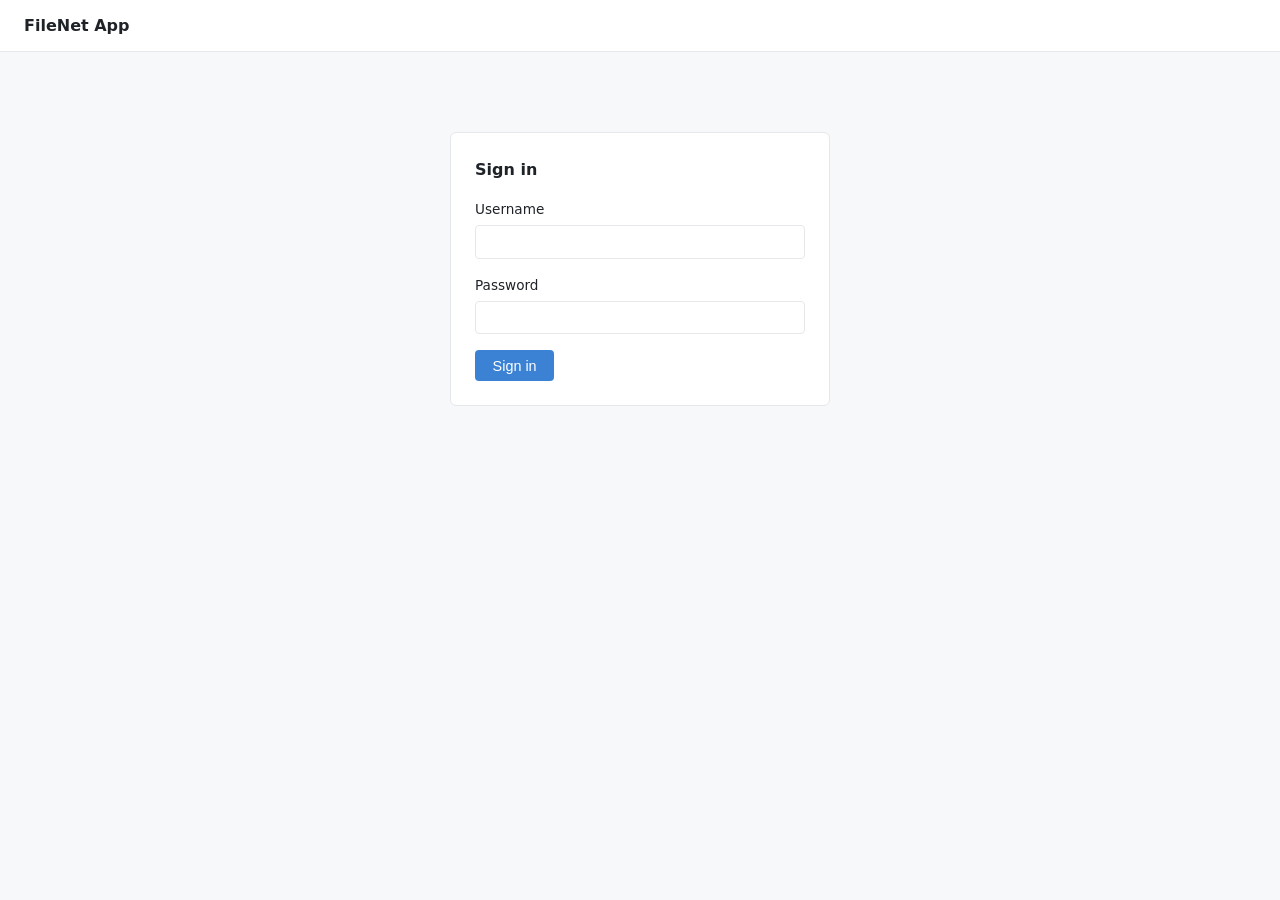
==== src/main/webapp/index.html @ 6d340b6d "added service interface" ====
<!DOCTYPE html>
<html lang="en">
<head>
  <meta charset="UTF-8"/>
  <meta name="viewport" content="width=device-width, initial-scale=1.0"/>
  <title>FileNet App</title>
  <style>
    *, *::before, *::after { box-sizing: border-box; margin: 0; padding: 0; }

    body {
      font-family: -apple-system, "Segoe UI", system-ui, sans-serif;
      font-size: 15px;
      line-height: 1.6;
      background: #f7f8fa;
      color: #1f2328;
    }

    /* ── Layout ── */
    #app { min-height: 100vh; display: flex; flex-direction: column; }

    header {
      background: #fff;
      border-bottom: 1px solid #e5e7eb;
      padding: 0 1.5rem;
      height: 52px;
      display: flex;
      align-items: center;
      justify-content: space-between;
    }
    header h1 { font-size: 1rem; font-weight: 600; }
    header #user-info { font-size: 0.85rem; color: #57606a; }

    main { flex: 1; max-width: 1200px; width: 100%; margin: 2rem auto; padding: 0 1rem; }

    /* ── Views ── */
    .view { display: none; }
    .view.active { display: block; }

    /* ── Card grid – 3 columns, wraps automatically ── */
    /*
     * HOW TO ADD A NEW CARD:
     *   1. Add a <div class="card"> ... </div> inside #view-app .card-grid
     *   2. Add its JS in the matching "── Card: <Name> ──" section below
     * Cards flow left-to-right, wrapping every 3 columns automatically.
     */
    .card-grid {
      display: grid;
      grid-template-columns: repeat(3, 1fr);
      gap: 1.5rem;
      align-items: start;
    }

    /* ── Cards ── */
    .card {
      background: #fff;
      border: 1px solid #e5e7eb;
      border-radius: 6px;
      padding: 1.5rem;
    }
    .card h2 { font-size: 1rem; margin-bottom: 1rem; }

    /* ── Forms ── */
    .form-group { margin-bottom: 1rem; }
    label { display: block; font-size: 0.85rem; font-weight: 500; margin-bottom: .3rem; }
    input[type=text], input[type=password] {
      width: 100%;
      padding: .45rem .65rem;
      border: 1px solid #e5e7eb;
      border-radius: 4px;
      font-size: 0.95rem;
    }
    input:focus { outline: 2px solid #3b82d4; border-color: transparent; }

    button {
      padding: .45rem 1.1rem;
      background: #3b82d4;
      color: #fff;
      border: none;
      border-radius: 4px;
      font-size: 0.9rem;
      cursor: pointer;
    }
    button:hover { background: #2563ab; }
    button.secondary { background: #fff; color: #3b82d4; border: 1px solid #3b82d4; }
    button.secondary:hover { background: #f0f6ff; }

    /* ── Notifications ── */
    .alert {
      padding: .6rem 1rem;
      border-radius: 4px;
      margin-bottom: 1rem;
      font-size: 0.9rem;
    }
    .alert-error   { background: #fee2e2; color: #991b1b; border: 1px solid #fca5a5; }
    .alert-success { background: #d1fae5; color: #065f46; border: 1px solid #6ee7b7; }
    .hidden { display: none !important; }

    /* ── Table ── */
    table { width: 100%; border-collapse: collapse; font-size: 0.9rem; }
    th, td { text-align: left; padding: .5rem .75rem; border-bottom: 1px solid #e5e7eb; }
    th { font-weight: 600; background: #f7f8fa; }
    tr:last-child td { border-bottom: none; }

    /* ── Spinner ── */
    .spinner {
      display: inline-block;
      width: 16px; height: 16px;
      border: 2px solid #e5e7eb;
      border-top-color: #3b82d4;
      border-radius: 50%;
      animation: spin .7s linear infinite;
      vertical-align: middle;
      margin-right: .4rem;
    }
    @keyframes spin { to { transform: rotate(360deg); } }

    #logout-btn { background: none; color: #57606a; border: none; font-size: 0.85rem; cursor: pointer; }
    #logout-btn:hover { color: #1f2328; }
  </style>
</head>
<body>
<div id="app">
  <header>
    <h1>FileNet App</h1>
    <span id="user-info" class="hidden">
      <span id="user-name"></span>
      &nbsp;|&nbsp;
      <button id="logout-btn">Log out</button>
    </span>
  </header>

  <main>
    <!-- ── Login view ── -->
    <div id="view-login" class="view active">
      <div class="card" style="max-width:380px;margin:3rem auto;">
        <h2>Sign in</h2>
        <div id="login-alert" class="alert alert-error hidden"></div>
        <form id="login-form" novalidate>
          <div class="form-group">
            <label for="username">Username</label>
            <input id="username" type="text" autocomplete="username" required/>
          </div>
          <div class="form-group">
            <label for="password">Password</label>
            <input id="password" type="password" autocomplete="current-password" required/>
          </div>
          <button type="submit" id="login-btn">Sign in</button>
        </form>
      </div>
    </div>

    <!-- ── App view (shown after login) ── -->
    <!--
      ADD A NEW CARD: insert a <div class="card"> block inside .card-grid below,
      then add its JS in the matching section at the bottom of the <script> block.
    -->
    <div id="view-app" class="view">
      <div class="card-grid">

        <!-- ── Card: GraphQL Query ── -->
        <div class="card">
          <h2>GraphQL Query</h2>
          <div class="form-group">
            <label for="gql-query">Query</label>
            <textarea id="gql-query" rows="4"
                      style="width:100%;font-family:monospace;font-size:0.85rem;
                             padding:.45rem;border:1px solid #e5e7eb;border-radius:4px;">
{ domain { objectStores { objectStores { symbolicName } }} }
            </textarea>
          </div>
          <button id="gql-run-btn">Run</button>
          <pre id="gql-result"
               style="margin-top:1rem;background:#f7f8fa;padding:.75rem;
                      border:1px solid #e5e7eb;border-radius:4px;
                      font-size:0.82rem;overflow:auto;min-height:3rem;"></pre>
        </div>

        <div class="card">
            <h2>Connection Test</h2>
          <button id="card1-btn">Load</button>
          <div id="card1-spinner" class="hidden" style="margin-top:.75rem;">
            <span class="spinner"></span> Loading…
          </div>
          <div id="card1-container" style="margin-top:1rem;"></div>
          </div>

              <div class="card">
            <h2>List Folders</h2>
          <button id="card2-btn">Load</button>
          <div id="card2-spinner" class="hidden" style="margin-top:.75rem;">
            <span class="spinner"></span> Loading…
          </div>
          <div id="card2-container" style="margin-top:1rem;"></div>
          </div>

              <div class="card">
            <h2>List Document Classes</h2>
          <button id="card3-btn">Load</button>
          <div id="card3-spinner" class="hidden" style="margin-top:.75rem;">
            <span class="spinner"></span> Loading…
          </div>
          <div id="card3-container" style="margin-top:1rem;"></div>
          </div>


          <!-- ── Card: Documents (REST) ── -->
        <div class="card">
          <h2>Documents <small style="font-weight:400;color:#57606a;font-size:0.8rem;">(via REST)</small></h2>
          <button id="load-docs-btn">Load</button>
          <div id="docs-spinner" class="hidden" style="margin-top:.75rem;">
            <span class="spinner"></span> Loading…
          </div>
          <div id="docs-container" style="margin-top:1rem;"></div>
        </div>


        <!-- ── Card: <New card here> ──
          <div class="card">
            <h2>My New Section</h2>
            ...content...
          </div>
        ── -->

      </div><!-- /card-grid -->
    </div><!-- /view-app -->
  </main>
</div>

<script>
// ═══════════════════════════════════════════════════════════════════
//  Configuration – adjust to your environment
// ═══════════════════════════════════════════════════════════════════
const CONFIG = {
  loginUrl:     '/api/auth/login',   // POST – returns { appToken, accessToken }
  documentsUrl: '/api/documents',    // GET  – secured with appToken
  graphqlUrl:   '/api/graphql',       // proxied server-side – no CORS
  connectionTestUrl: '/api/connectiontest',
  listfoldersUrl: '/api/listfolders',
  listdocumentclassesUrl: '/api/listdocumentclasses'
};

// ═══════════════════════════════════════════════════════════════════
//  Session helpers
// ═══════════════════════════════════════════════════════════════════
const session = {
  appToken:    null,
  accessToken: null,
  username:    null,

  save(data) {
    this.appToken    = data.appToken;
    this.accessToken = data.accessToken;
    this.username    = data.username;
    sessionStorage.setItem('session', JSON.stringify(data));
  },
  load() {
    const raw = sessionStorage.getItem('session');
    if (raw) {
      const d = JSON.parse(raw);
      this.appToken    = d.appToken;
      this.accessToken = d.accessToken;
      this.username    = d.username;
      return true;
    }
    return false;
  },
  clear() {
    this.appToken = this.accessToken = this.username = null;
    sessionStorage.removeItem('session');
  }
};

// ═══════════════════════════════════════════════════════════════════
//  View routing
// ═══════════════════════════════════════════════════════════════════
function showView(name) {
  document.querySelectorAll('.view').forEach(v => v.classList.remove('active'));
  document.getElementById('view-' + name).classList.add('active');
}

// ═══════════════════════════════════════════════════════════════════
//  Login
// ═══════════════════════════════════════════════════════════════════
document.getElementById('login-form').addEventListener('submit', async (e) => {
  e.preventDefault();
  const username = document.getElementById('username').value.trim();
  const password = document.getElementById('password').value;
  const alert    = document.getElementById('login-alert');
  alert.classList.add('hidden');

  if (!username || !password) {
    showAlert(alert, 'Username and password are required.');
    return;
  }

  const btn = document.getElementById('login-btn');
  btn.disabled = true;
  btn.textContent = 'Signing in…';

  try {
    const res = await fetch(CONFIG.loginUrl, {
      method: 'POST',
      headers: { 'Content-Type': 'application/json' },
      body: JSON.stringify({ username, password })
    });

    if (!res.ok) {
      const err = await res.json().catch(() => ({}));
      throw new Error(err.error || `HTTP ${res.status}`);
    }

    const data = await res.json();
    session.save({ ...data, username });
    enterApp();
  } catch (err) {
    showAlert(alert, err.message);
  } finally {
    btn.disabled = false;
    btn.textContent = 'Sign in';
  }
});

function enterApp() {
  document.getElementById('user-name').textContent = session.username;
  document.getElementById('user-info').classList.remove('hidden');
  showView('app');
}

document.getElementById('logout-btn').addEventListener('click', () => {
  session.clear();
  document.getElementById('user-info').classList.add('hidden');
  document.getElementById('username').value = '';
  document.getElementById('password').value = '';
  showView('login');
});

// ═══════════════════════════════════════════════════════════════════
//  Card: GraphQL Query
// ═══════════════════════════════════════════════════════════════════
document.getElementById('gql-run-btn').addEventListener('click', async () => {
  const query  = document.getElementById('gql-query').value.trim();
  const result = document.getElementById('gql-result');
  result.textContent = 'Running…';

  try {
    const res = await fetch(CONFIG.graphqlUrl, {
      method: 'POST',
      headers: {
        'Content-Type': 'application/json',
        'Authorization': 'Bearer ' + session.appToken   // validated by BearerTokenFilter
      },
      body: JSON.stringify({ query })
    });
    const json = await res.json();
    result.textContent = JSON.stringify(json, null, 2);
  } catch (err) {
    result.textContent = 'Error: ' + err.message;
  }
});

// ═══════════════════════════════════════════════════════════════════
//  Card: Documents (REST)
// ═══════════════════════════════════════════════════════════════════
document.getElementById('load-docs-btn').addEventListener('click', async () => {
  const spinner   = document.getElementById('docs-spinner');
  const container = document.getElementById('docs-container');
  spinner.classList.remove('hidden');
  container.innerHTML = '';

  try {
    const res = await fetch(CONFIG.documentsUrl, {
      headers: { 'Authorization': 'Bearer ' + session.appToken }
    });
    if (!res.ok) throw new Error(`HTTP ${res.status}`);
    const data = await res.json();
    const docs  = data.documents ?? [];

    if (docs.length === 0) {
      container.innerHTML = '<p style="color:#57606a;font-size:0.9rem;">No documents found.</p>';
    } else {
      const rows = docs.map(d => `<tr><td>${esc(d.id)}</td><td>${esc(d.name)}</td></tr>`).join('');
      container.innerHTML =
        `<table><thead><tr><th>ID</th><th>Name</th></tr></thead><tbody>${rows}</tbody></table>`;
    }
  } catch (err) {
    container.innerHTML = `<div class="alert alert-error">${esc(err.message)}</div>`;
  } finally {
    spinner.classList.add('hidden');
  }
});


// ═══════════════════════════════════════════════════════════════════
//  Card: Connection Test (REST)
// ═══════════════════════════════════════════════════════════════════
document.getElementById('card1-btn').addEventListener('click', async () => {
  const spinner   = document.getElementById('card1-spinner');
  const container = document.getElementById('card1-container');
  spinner.classList.remove('hidden');
  container.innerHTML = '';

  try {
    const res = await fetch(CONFIG.connectionTestUrl, {
      headers: { 'Authorization': 'Bearer ' + session.appToken }
    });
    if (!res.ok) throw new Error(`HTTP ${res.status}`);
    const data = await res.text();

      container.innerHTML = `<pre>${data}</pre>`;
        
  } catch (err) {
    container.innerHTML = `<div class="alert alert-error">${esc(err.message)}</div>`;
  } finally {
    spinner.classList.add('hidden');
  }
});


// ═══════════════════════════════════════════════════════════════════
//  Card: List Folders (REST)
// ═══════════════════════════════════════════════════════════════════
document.getElementById('card2-btn').addEventListener('click', async () => {
  const spinner   = document.getElementById('card2-spinner');
  const container = document.getElementById('card2-container');
  spinner.classList.remove('hidden');
  container.innerHTML = '';

  try {
    const res = await fetch(CONFIG.listfoldersUrl, {
      headers: { 'Authorization': 'Bearer ' + session.appToken }
    });
    if (!res.ok) throw new Error(`HTTP ${res.status}`);
    const data = await res.text();

      container.innerHTML = `<pre>${data}</pre>`;
        
  } catch (err) {
    container.innerHTML = `<div class="alert alert-error">${esc(err.message)}</div>`;
  } finally {
    spinner.classList.add('hidden');
  }
});


// ═══════════════════════════════════════════════════════════════════
//  Card: List Document Classes (REST)
// ═══════════════════════════════════════════════════════════════════
document.getElementById('card3-btn').addEventListener('click', async () => {
  const spinner   = document.getElementById('card3-spinner');
  const container = document.getElementById('card3-container');
  spinner.classList.remove('hidden');
  container.innerHTML = '';

  try {
    const res = await fetch(CONFIG.listdocumentclassesUrl, {
      headers: { 'Authorization': 'Bearer ' + session.appToken }
    });
    if (!res.ok) throw new Error(`HTTP ${res.status}`);
    const data = await res.text();

      container.innerHTML = `<pre>${data}</pre>`;
        
  } catch (err) {
    container.innerHTML = `<div class="alert alert-error">${esc(err.message)}</div>`;
  } finally {
    spinner.classList.add('hidden');
  }
});

// ═══════════════════════════════════════════════════════════════════
//  Card: <New card JS goes here>
//  document.getElementById('my-btn').addEventListener('click', async () => { ... });
// ═══════════════════════════════════════════════════════════════════

// ═══════════════════════════════════════════════════════════════════
//  Helpers
// ═══════════════════════════════════════════════════════════════════
function showAlert(el, msg) {
  el.textContent = msg;
  el.classList.remove('hidden');
}

function esc(str) {
  return String(str)
    .replace(/&/g,'&amp;').replace(/</g,'&lt;')
    .replace(/>/g,'&gt;').replace(/"/g,'&quot;');
}

// ── Restore session on page load ──────────────────────────────────
if (session.load()) {
  enterApp();
}
</script>
</body>
</html>
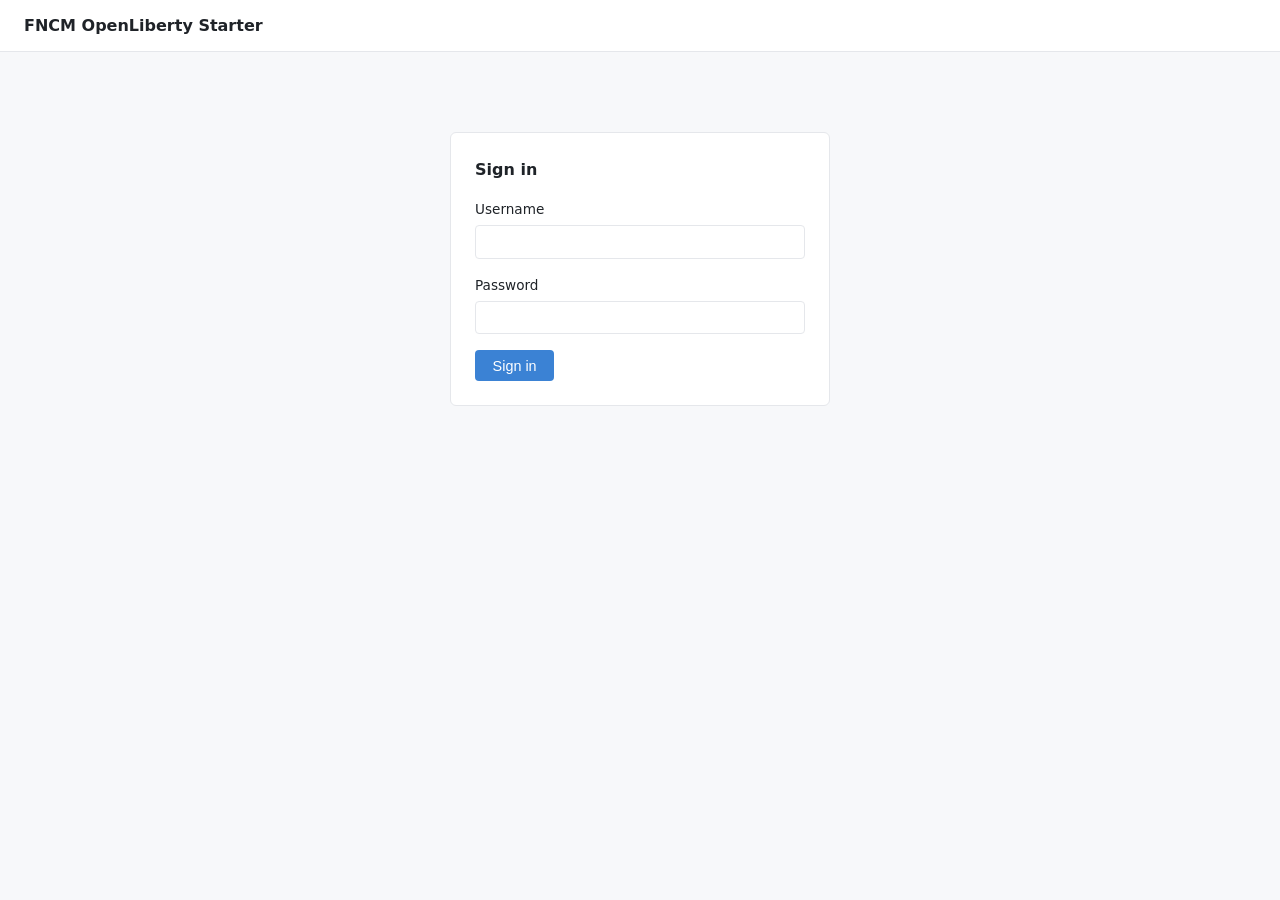
==== commit 0f32de0b: "added header component" ====
--- a/src/main/webapp/index.html
+++ b/src/main/webapp/index.html
@@ -4,130 +4,11 @@
   <meta charset="UTF-8"/>
   <meta name="viewport" content="width=device-width, initial-scale=1.0"/>
   <title>FileNet App</title>
-  <style>
-    *, *::before, *::after { box-sizing: border-box; margin: 0; padding: 0; }
-
-    body {
-      font-family: -apple-system, "Segoe UI", system-ui, sans-serif;
-      font-size: 15px;
-      line-height: 1.6;
-      background: #f7f8fa;
-      color: #1f2328;
-    }
-
-    /* ── Layout ── */
-    #app { min-height: 100vh; display: flex; flex-direction: column; }
-
-    header {
-      background: #fff;
-      border-bottom: 1px solid #e5e7eb;
-      padding: 0 1.5rem;
-      height: 52px;
-      display: flex;
-      align-items: center;
-      justify-content: space-between;
-    }
-    header h1 { font-size: 1rem; font-weight: 600; }
-    header #user-info { font-size: 0.85rem; color: #57606a; }
-
-    main { flex: 1; max-width: 1200px; width: 100%; margin: 2rem auto; padding: 0 1rem; }
-
-    /* ── Views ── */
-    .view { display: none; }
-    .view.active { display: block; }
-
-    /* ── Card grid – 3 columns, wraps automatically ── */
-    /*
-     * HOW TO ADD A NEW CARD:
-     *   1. Add a <div class="card"> ... </div> inside #view-app .card-grid
-     *   2. Add its JS in the matching "── Card: <Name> ──" section below
-     * Cards flow left-to-right, wrapping every 3 columns automatically.
-     */
-    .card-grid {
-      display: grid;
-      grid-template-columns: repeat(3, 1fr);
-      gap: 1.5rem;
-      align-items: start;
-    }
-
-    /* ── Cards ── */
-    .card {
-      background: #fff;
-      border: 1px solid #e5e7eb;
-      border-radius: 6px;
-      padding: 1.5rem;
-    }
-    .card h2 { font-size: 1rem; margin-bottom: 1rem; }
-
-    /* ── Forms ── */
-    .form-group { margin-bottom: 1rem; }
-    label { display: block; font-size: 0.85rem; font-weight: 500; margin-bottom: .3rem; }
-    input[type=text], input[type=password] {
-      width: 100%;
-      padding: .45rem .65rem;
-      border: 1px solid #e5e7eb;
-      border-radius: 4px;
-      font-size: 0.95rem;
-    }
-    input:focus { outline: 2px solid #3b82d4; border-color: transparent; }
-
-    button {
-      padding: .45rem 1.1rem;
-      background: #3b82d4;
-      color: #fff;
-      border: none;
-      border-radius: 4px;
-      font-size: 0.9rem;
-      cursor: pointer;
-    }
-    button:hover { background: #2563ab; }
-    button.secondary { background: #fff; color: #3b82d4; border: 1px solid #3b82d4; }
-    button.secondary:hover { background: #f0f6ff; }
-
-    /* ── Notifications ── */
-    .alert {
-      padding: .6rem 1rem;
-      border-radius: 4px;
-      margin-bottom: 1rem;
-      font-size: 0.9rem;
-    }
-    .alert-error   { background: #fee2e2; color: #991b1b; border: 1px solid #fca5a5; }
-    .alert-success { background: #d1fae5; color: #065f46; border: 1px solid #6ee7b7; }
-    .hidden { display: none !important; }
-
-    /* ── Table ── */
-    table { width: 100%; border-collapse: collapse; font-size: 0.9rem; }
-    th, td { text-align: left; padding: .5rem .75rem; border-bottom: 1px solid #e5e7eb; }
-    th { font-weight: 600; background: #f7f8fa; }
-    tr:last-child td { border-bottom: none; }
-
-    /* ── Spinner ── */
-    .spinner {
-      display: inline-block;
-      width: 16px; height: 16px;
-      border: 2px solid #e5e7eb;
-      border-top-color: #3b82d4;
-      border-radius: 50%;
-      animation: spin .7s linear infinite;
-      vertical-align: middle;
-      margin-right: .4rem;
-    }
-    @keyframes spin { to { transform: rotate(360deg); } }
-
-    #logout-btn { background: none; color: #57606a; border: none; font-size: 0.85rem; cursor: pointer; }
-    #logout-btn:hover { color: #1f2328; }
-  </style>
+  <link rel="stylesheet" href="css/app.css"/>
 </head>
 <body>
 <div id="app">
-  <header>
-    <h1>FileNet App</h1>
-    <span id="user-info" class="hidden">
-      <span id="user-name"></span>
-      &nbsp;|&nbsp;
-      <button id="logout-btn">Log out</button>
-    </span>
-  </header>
+  <app-header app-name="FNCM OpenLiberty Starter"></app-header>
 
   <main>
     <!-- ── Login view ── -->
@@ -151,345 +32,19 @@
 
     <!-- ── App view (shown after login) ── -->
     <!--
-      ADD A NEW CARD: insert a <div class="card"> block inside .card-grid below,
-      then add its JS in the matching section at the bottom of the <script> block.
+      HOW TO ADD A NEW CARD:
+        1. Copy js/cards/_template.js → js/cards/myFeature.js
+        2. Add one import line in js/main.js — that's it.
+      index.html does not need to be changed.
     -->
     <div id="view-app" class="view">
       <div class="card-grid">
-
-        <!-- ── Card: GraphQL Query ── -->
-        <div class="card">
-          <h2>GraphQL Query</h2>
-          <div class="form-group">
-            <label for="gql-query">Query</label>
-            <textarea id="gql-query" rows="4"
-                      style="width:100%;font-family:monospace;font-size:0.85rem;
-                             padding:.45rem;border:1px solid #e5e7eb;border-radius:4px;">
-{ domain { objectStores { objectStores { symbolicName } }} }
-            </textarea>
-          </div>
-          <button id="gql-run-btn">Run</button>
-          <pre id="gql-result"
-               style="margin-top:1rem;background:#f7f8fa;padding:.75rem;
-                      border:1px solid #e5e7eb;border-radius:4px;
-                      font-size:0.82rem;overflow:auto;min-height:3rem;"></pre>
-        </div>
-
-        <div class="card">
-            <h2>Connection Test</h2>
-          <button id="card1-btn">Load</button>
-          <div id="card1-spinner" class="hidden" style="margin-top:.75rem;">
-            <span class="spinner"></span> Loading…
-          </div>
-          <div id="card1-container" style="margin-top:1rem;"></div>
-          </div>
-
-              <div class="card">
-            <h2>List Folders</h2>
-          <button id="card2-btn">Load</button>
-          <div id="card2-spinner" class="hidden" style="margin-top:.75rem;">
-            <span class="spinner"></span> Loading…
-          </div>
-          <div id="card2-container" style="margin-top:1rem;"></div>
-          </div>
-
-              <div class="card">
-            <h2>List Document Classes</h2>
-          <button id="card3-btn">Load</button>
-          <div id="card3-spinner" class="hidden" style="margin-top:.75rem;">
-            <span class="spinner"></span> Loading…
-          </div>
-          <div id="card3-container" style="margin-top:1rem;"></div>
-          </div>
-
-
-          <!-- ── Card: Documents (REST) ── -->
-        <div class="card">
-          <h2>Documents <small style="font-weight:400;color:#57606a;font-size:0.8rem;">(via REST)</small></h2>
-          <button id="load-docs-btn">Load</button>
-          <div id="docs-spinner" class="hidden" style="margin-top:.75rem;">
-            <span class="spinner"></span> Loading…
-          </div>
-          <div id="docs-container" style="margin-top:1rem;"></div>
-        </div>
-
-
-        <!-- ── Card: <New card here> ──
-          <div class="card">
-            <h2>My New Section</h2>
-            ...content...
-          </div>
-        ── -->
-
+        <!-- cards are injected here by js/cards/registry.js at runtime -->
       </div><!-- /card-grid -->
     </div><!-- /view-app -->
   </main>
 </div>
 
-<script>
-// ═══════════════════════════════════════════════════════════════════
-//  Configuration – adjust to your environment
-// ═══════════════════════════════════════════════════════════════════
-const CONFIG = {
-  loginUrl:     '/api/auth/login',   // POST – returns { appToken, accessToken }
-  documentsUrl: '/api/documents',    // GET  – secured with appToken
-  graphqlUrl:   '/api/graphql',       // proxied server-side – no CORS
-  connectionTestUrl: '/api/connectiontest',
-  listfoldersUrl: '/api/listfolders',
-  listdocumentclassesUrl: '/api/listdocumentclasses'
-};
-
-// ═══════════════════════════════════════════════════════════════════
-//  Session helpers
-// ═══════════════════════════════════════════════════════════════════
-const session = {
-  appToken:    null,
-  accessToken: null,
-  username:    null,
-
-  save(data) {
-    this.appToken    = data.appToken;
-    this.accessToken = data.accessToken;
-    this.username    = data.username;
-    sessionStorage.setItem('session', JSON.stringify(data));
-  },
-  load() {
-    const raw = sessionStorage.getItem('session');
-    if (raw) {
-      const d = JSON.parse(raw);
-      this.appToken    = d.appToken;
-      this.accessToken = d.accessToken;
-      this.username    = d.username;
-      return true;
-    }
-    return false;
-  },
-  clear() {
-    this.appToken = this.accessToken = this.username = null;
-    sessionStorage.removeItem('session');
-  }
-};
-
-// ═══════════════════════════════════════════════════════════════════
-//  View routing
-// ═══════════════════════════════════════════════════════════════════
-function showView(name) {
-  document.querySelectorAll('.view').forEach(v => v.classList.remove('active'));
-  document.getElementById('view-' + name).classList.add('active');
-}
-
-// ═══════════════════════════════════════════════════════════════════
-//  Login
-// ═══════════════════════════════════════════════════════════════════
-document.getElementById('login-form').addEventListener('submit', async (e) => {
-  e.preventDefault();
-  const username = document.getElementById('username').value.trim();
-  const password = document.getElementById('password').value;
-  const alert    = document.getElementById('login-alert');
-  alert.classList.add('hidden');
-
-  if (!username || !password) {
-    showAlert(alert, 'Username and password are required.');
-    return;
-  }
-
-  const btn = document.getElementById('login-btn');
-  btn.disabled = true;
-  btn.textContent = 'Signing in…';
-
-  try {
-    const res = await fetch(CONFIG.loginUrl, {
-      method: 'POST',
-      headers: { 'Content-Type': 'application/json' },
-      body: JSON.stringify({ username, password })
-    });
-
-    if (!res.ok) {
-      const err = await res.json().catch(() => ({}));
-      throw new Error(err.error || `HTTP ${res.status}`);
-    }
-
-    const data = await res.json();
-    session.save({ ...data, username });
-    enterApp();
-  } catch (err) {
-    showAlert(alert, err.message);
-  } finally {
-    btn.disabled = false;
-    btn.textContent = 'Sign in';
-  }
-});
-
-function enterApp() {
-  document.getElementById('user-name').textContent = session.username;
-  document.getElementById('user-info').classList.remove('hidden');
-  showView('app');
-}
-
-document.getElementById('logout-btn').addEventListener('click', () => {
-  session.clear();
-  document.getElementById('user-info').classList.add('hidden');
-  document.getElementById('username').value = '';
-  document.getElementById('password').value = '';
-  showView('login');
-});
-
-// ═══════════════════════════════════════════════════════════════════
-//  Card: GraphQL Query
-// ═══════════════════════════════════════════════════════════════════
-document.getElementById('gql-run-btn').addEventListener('click', async () => {
-  const query  = document.getElementById('gql-query').value.trim();
-  const result = document.getElementById('gql-result');
-  result.textContent = 'Running…';
-
-  try {
-    const res = await fetch(CONFIG.graphqlUrl, {
-      method: 'POST',
-      headers: {
-        'Content-Type': 'application/json',
-        'Authorization': 'Bearer ' + session.appToken   // validated by BearerTokenFilter
-      },
-      body: JSON.stringify({ query })
-    });
-    const json = await res.json();
-    result.textContent = JSON.stringify(json, null, 2);
-  } catch (err) {
-    result.textContent = 'Error: ' + err.message;
-  }
-});
-
-// ═══════════════════════════════════════════════════════════════════
-//  Card: Documents (REST)
-// ═══════════════════════════════════════════════════════════════════
-document.getElementById('load-docs-btn').addEventListener('click', async () => {
-  const spinner   = document.getElementById('docs-spinner');
-  const container = document.getElementById('docs-container');
-  spinner.classList.remove('hidden');
-  container.innerHTML = '';
-
-  try {
-    const res = await fetch(CONFIG.documentsUrl, {
-      headers: { 'Authorization': 'Bearer ' + session.appToken }
-    });
-    if (!res.ok) throw new Error(`HTTP ${res.status}`);
-    const data = await res.json();
-    const docs  = data.documents ?? [];
-
-    if (docs.length === 0) {
-      container.innerHTML = '<p style="color:#57606a;font-size:0.9rem;">No documents found.</p>';
-    } else {
-      const rows = docs.map(d => `<tr><td>${esc(d.id)}</td><td>${esc(d.name)}</td></tr>`).join('');
-      container.innerHTML =
-        `<table><thead><tr><th>ID</th><th>Name</th></tr></thead><tbody>${rows}</tbody></table>`;
-    }
-  } catch (err) {
-    container.innerHTML = `<div class="alert alert-error">${esc(err.message)}</div>`;
-  } finally {
-    spinner.classList.add('hidden');
-  }
-});
-
-
-// ═══════════════════════════════════════════════════════════════════
-//  Card: Connection Test (REST)
-// ═══════════════════════════════════════════════════════════════════
-document.getElementById('card1-btn').addEventListener('click', async () => {
-  const spinner   = document.getElementById('card1-spinner');
-  const container = document.getElementById('card1-container');
-  spinner.classList.remove('hidden');
-  container.innerHTML = '';
-
-  try {
-    const res = await fetch(CONFIG.connectionTestUrl, {
-      headers: { 'Authorization': 'Bearer ' + session.appToken }
-    });
-    if (!res.ok) throw new Error(`HTTP ${res.status}`);
-    const data = await res.text();
-
-      container.innerHTML = `<pre>${data}</pre>`;
-        
-  } catch (err) {
-    container.innerHTML = `<div class="alert alert-error">${esc(err.message)}</div>`;
-  } finally {
-    spinner.classList.add('hidden');
-  }
-});
-
-
-// ═══════════════════════════════════════════════════════════════════
-//  Card: List Folders (REST)
-// ═══════════════════════════════════════════════════════════════════
-document.getElementById('card2-btn').addEventListener('click', async () => {
-  const spinner   = document.getElementById('card2-spinner');
-  const container = document.getElementById('card2-container');
-  spinner.classList.remove('hidden');
-  container.innerHTML = '';
-
-  try {
-    const res = await fetch(CONFIG.listfoldersUrl, {
-      headers: { 'Authorization': 'Bearer ' + session.appToken }
-    });
-    if (!res.ok) throw new Error(`HTTP ${res.status}`);
-    const data = await res.text();
-
-      container.innerHTML = `<pre>${data}</pre>`;
-        
-  } catch (err) {
-    container.innerHTML = `<div class="alert alert-error">${esc(err.message)}</div>`;
-  } finally {
-    spinner.classList.add('hidden');
-  }
-});
-
-
-// ═══════════════════════════════════════════════════════════════════
-//  Card: List Document Classes (REST)
-// ═══════════════════════════════════════════════════════════════════
-document.getElementById('card3-btn').addEventListener('click', async () => {
-  const spinner   = document.getElementById('card3-spinner');
-  const container = document.getElementById('card3-container');
-  spinner.classList.remove('hidden');
-  container.innerHTML = '';
-
-  try {
-    const res = await fetch(CONFIG.listdocumentclassesUrl, {
-      headers: { 'Authorization': 'Bearer ' + session.appToken }
-    });
-    if (!res.ok) throw new Error(`HTTP ${res.status}`);
-    const data = await res.text();
-
-      container.innerHTML = `<pre>${data}</pre>`;
-        
-  } catch (err) {
-    container.innerHTML = `<div class="alert alert-error">${esc(err.message)}</div>`;
-  } finally {
-    spinner.classList.add('hidden');
-  }
-});
-
-// ═══════════════════════════════════════════════════════════════════
-//  Card: <New card JS goes here>
-//  document.getElementById('my-btn').addEventListener('click', async () => { ... });
-// ═══════════════════════════════════════════════════════════════════
-
-// ═══════════════════════════════════════════════════════════════════
-//  Helpers
-// ═══════════════════════════════════════════════════════════════════
-function showAlert(el, msg) {
-  el.textContent = msg;
-  el.classList.remove('hidden');
-}
-
-function esc(str) {
-  return String(str)
-    .replace(/&/g,'&amp;').replace(/</g,'&lt;')
-    .replace(/>/g,'&gt;').replace(/"/g,'&quot;');
-}
-
-// ── Restore session on page load ──────────────────────────────────
-if (session.load()) {
-  enterApp();
-}
-</script>
+<script type="module" src="js/main.js"></script>
 </body>
 </html>
--- a/src/main/webapp/css/app.css
+++ b/src/main/webapp/css/app.css
@@ -0,0 +1,18 @@
+/* ── app.css — entry point ───────────────────────────────────────────────────
+   Single file referenced by index.html. Imports all layers in order.
+
+   Layer responsibilities:
+     tokens.css     — CSS custom properties (colours, spacing, radii, etc.)
+                      Edit this to change look & feel without touching anything else.
+     layout.css     — Page skeleton, card grid, and card size modifiers (data-size).
+                      Edit this to change page structure or grid behaviour.
+     card.css       — Card shell appearance (background, border, padding).
+                      Edit this to restyle cards without affecting layout or components.
+     components.css — Forms, buttons, alerts, tables, spinner.
+                      Edit this to restyle individual UI components.
+   ─────────────────────────────────────────────────────────────────────────── */
+
+@import url("tokens.css");
+@import url("layout.css");
+@import url("card.css");
+@import url("components.css");
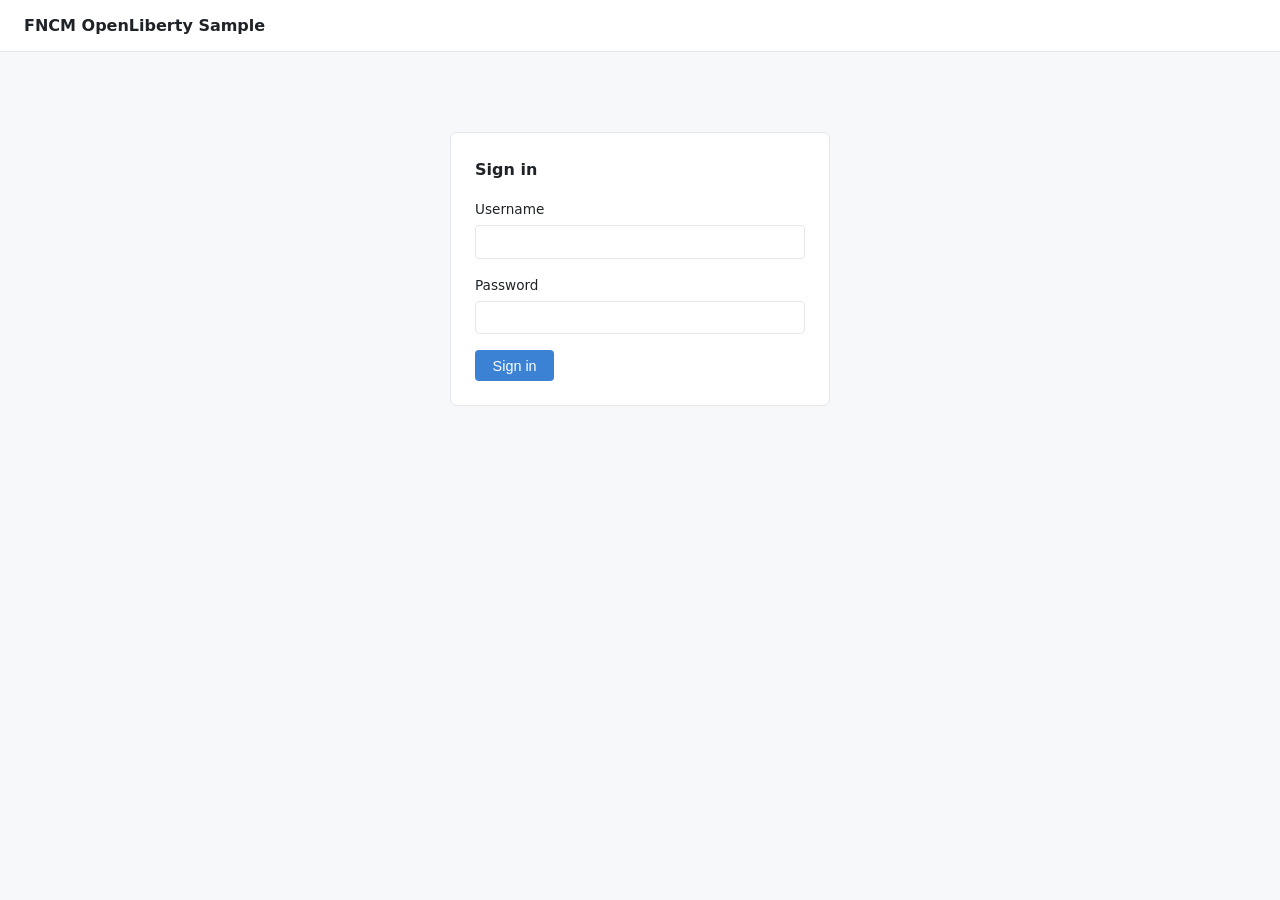
==== commit 90566485: "renamed" ====
--- a/src/main/webapp/index.html
+++ b/src/main/webapp/index.html
@@ -8,7 +8,7 @@
 </head>
 <body>
 <div id="app">
-  <app-header app-name="FNCM OpenLiberty Starter"></app-header>
+  <app-header app-name="FNCM OpenLiberty Sample"></app-header>
 
   <main>
     <!-- ── Login view ── -->
